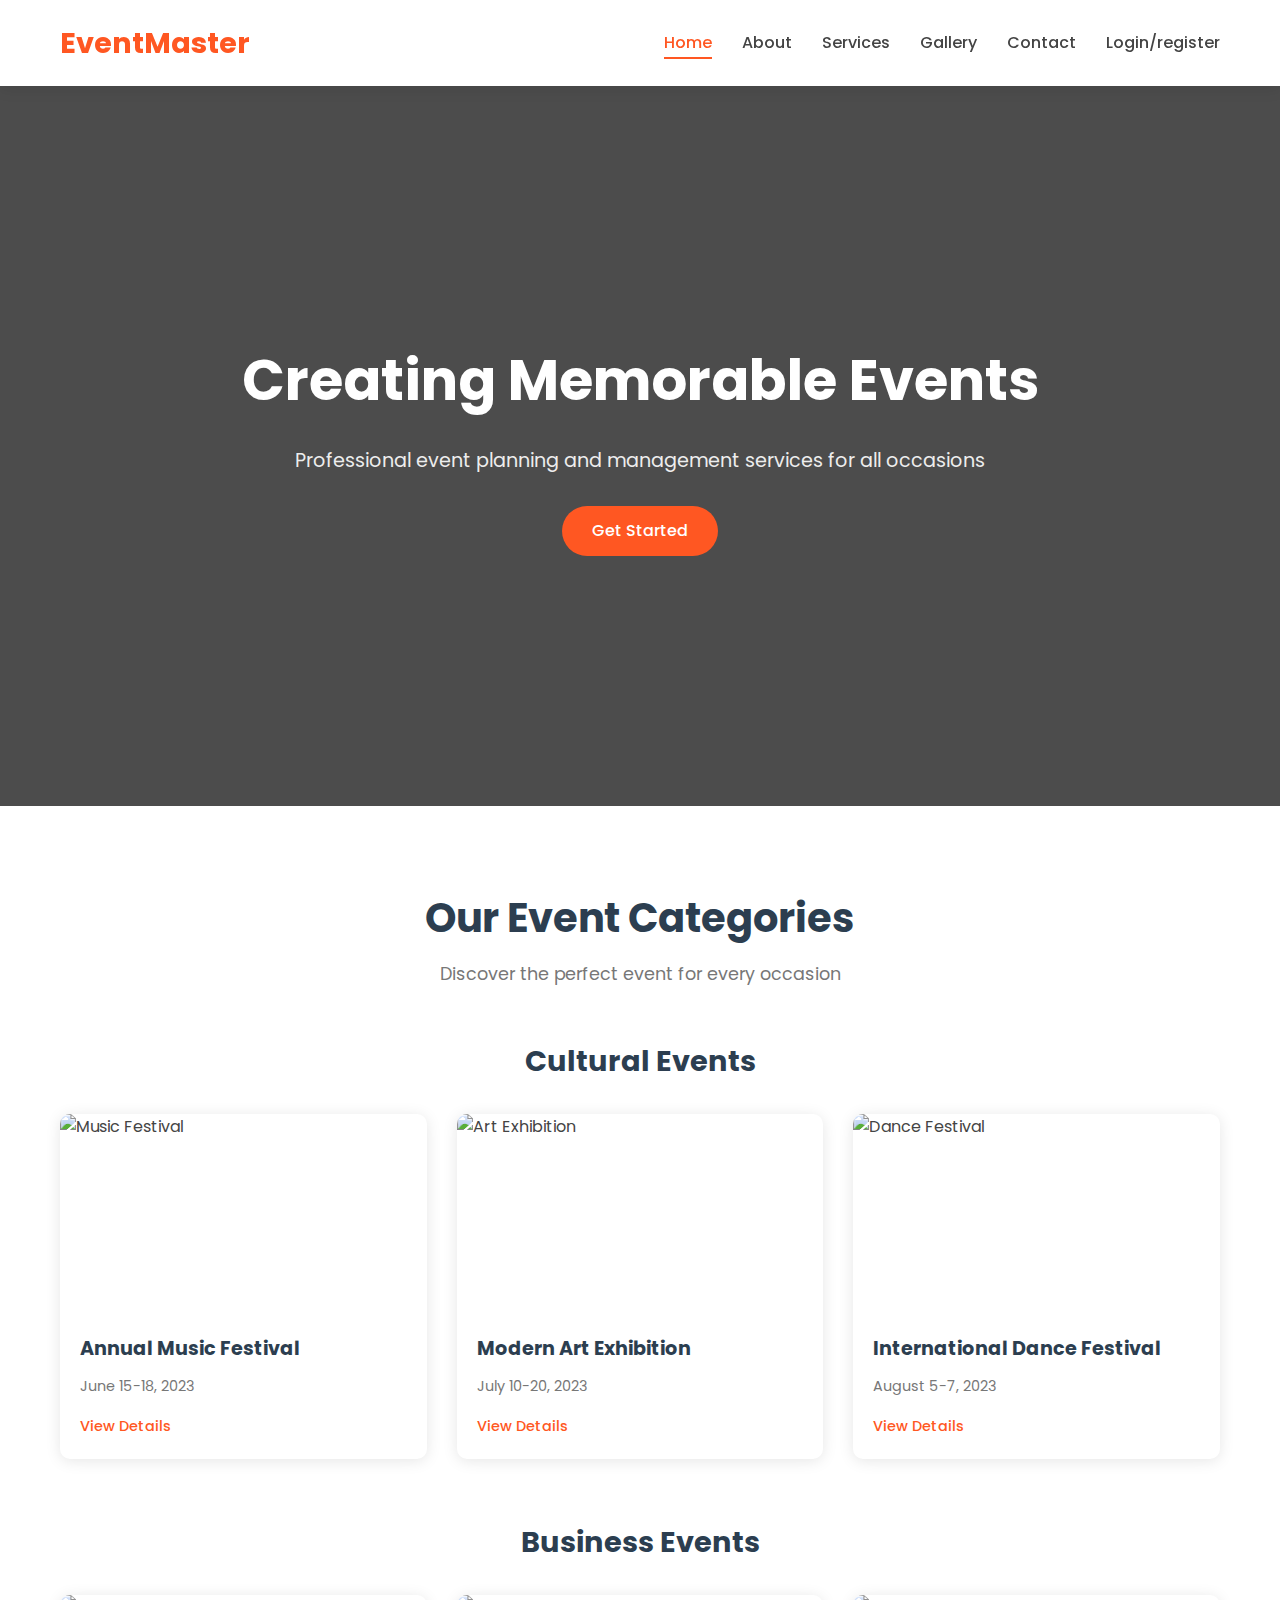
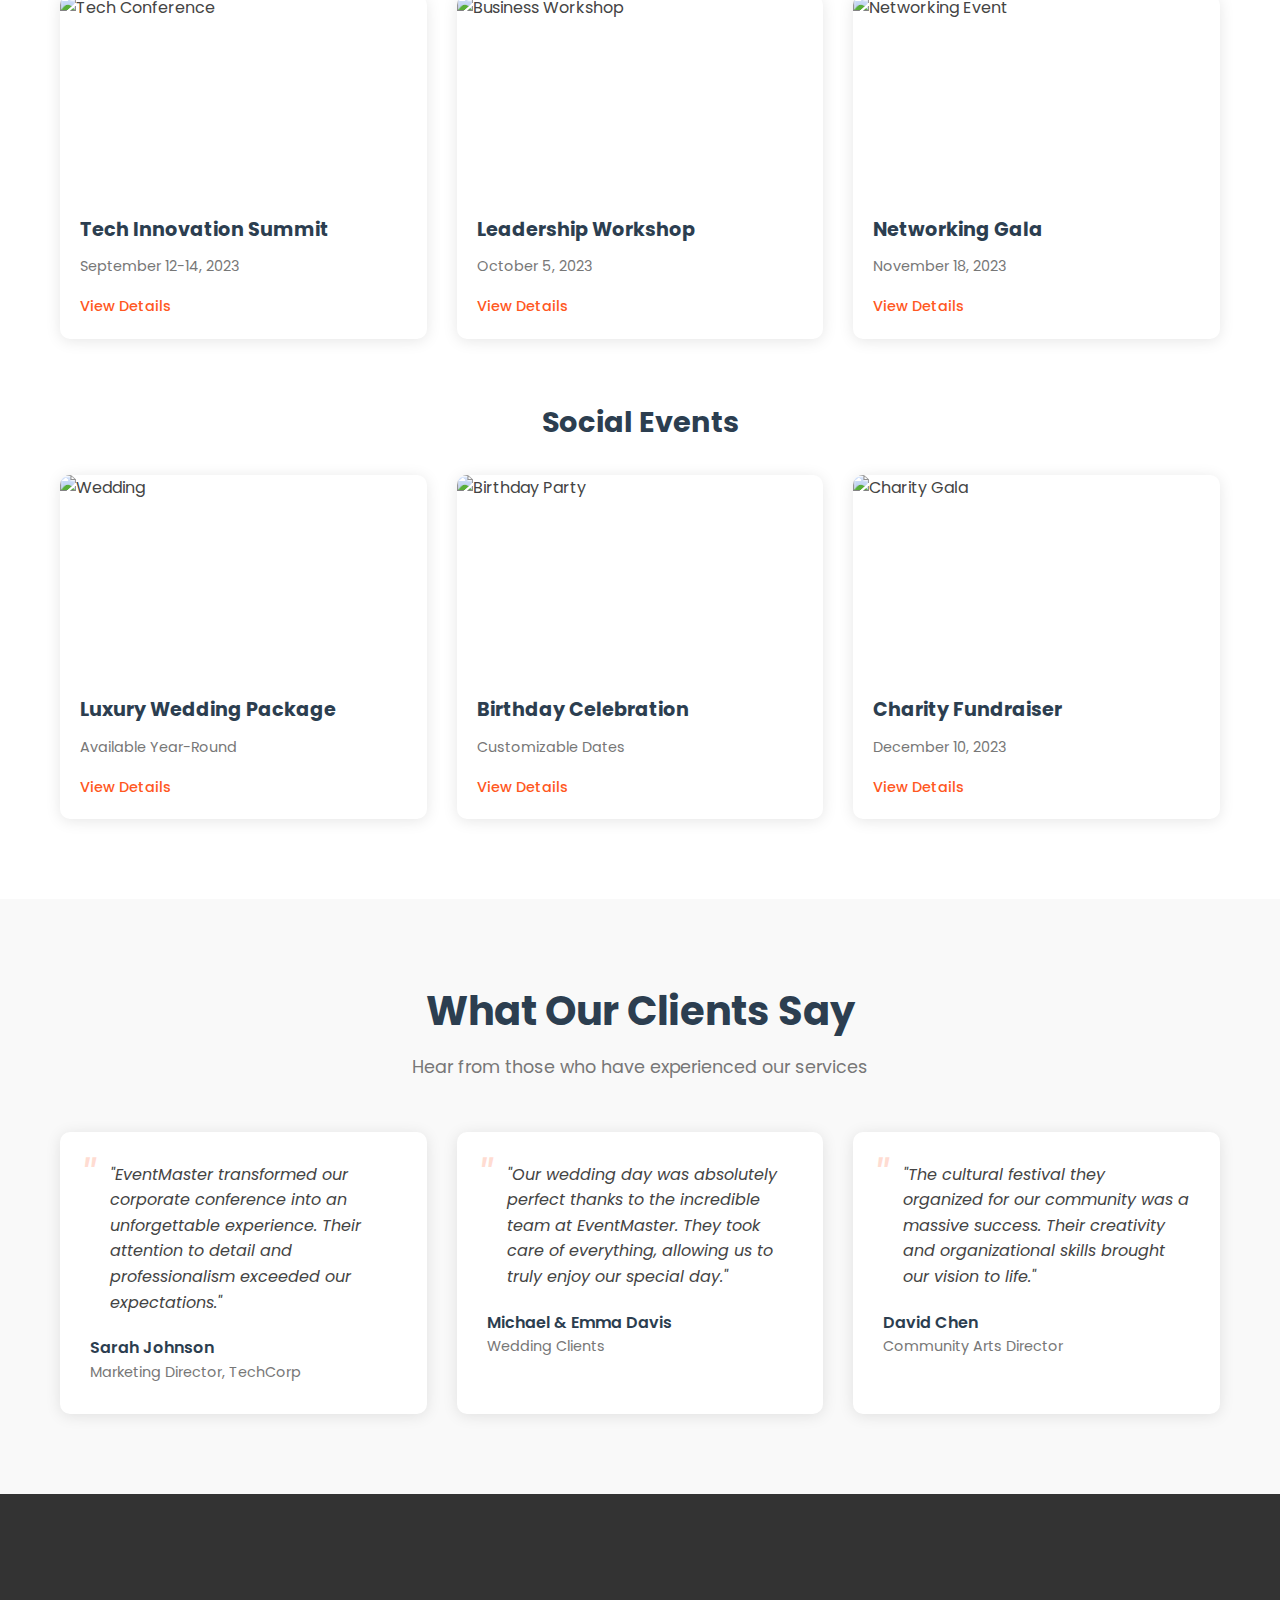
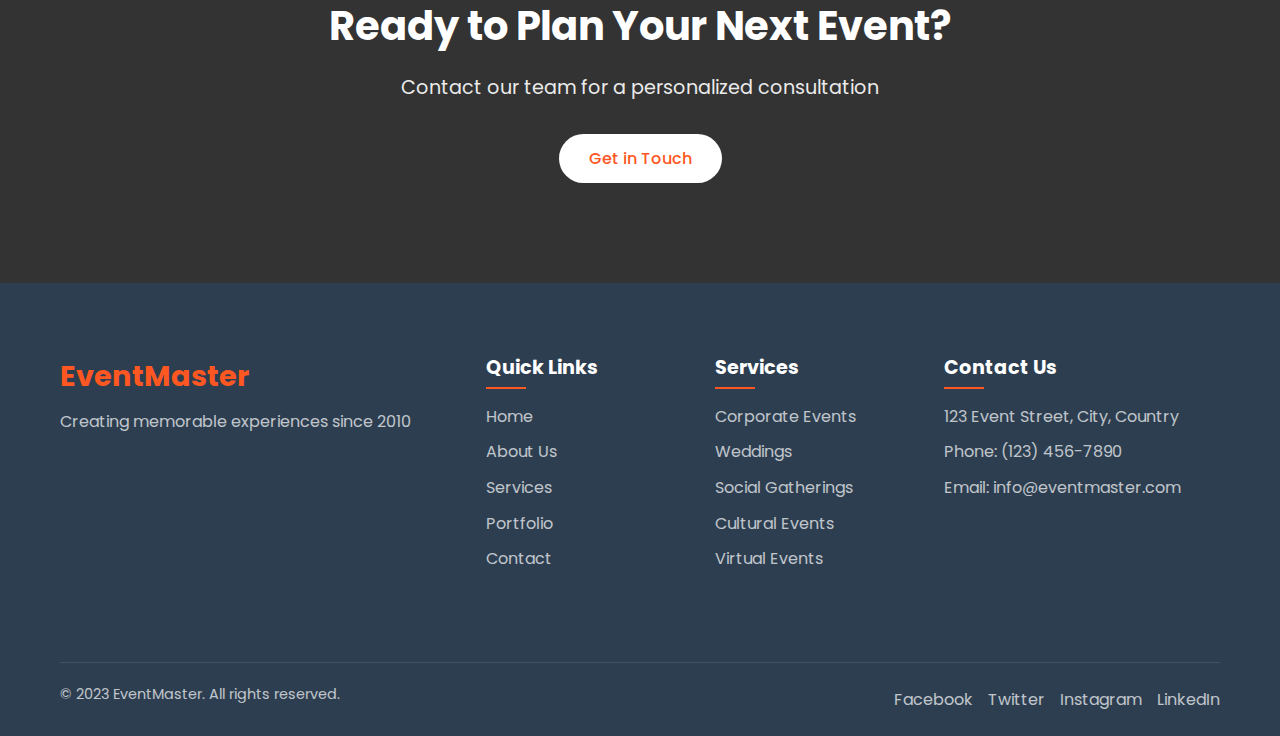
==== index.html @ 279aa86f "Add files via upload" ====
<!DOCTYPE html>
<html lang="en">
<head>
    <meta charset="UTF-8">
    <meta name="viewport" content="width=device-width, initial-scale=1.0">
    <title>EventMaster - Professional Event Management</title>
    <link rel="stylesheet" href="styles.css">
    <link rel="stylesheet" href="https://fonts.googleapis.com/css2?family=Poppins:wght@300;400;500;600;700&display=swap">
</head>
<body>
    <!-- Header Section -->
    <header>
        <div class="container">
            <div class="logo">
                <h1>EventMaster</h1>
            </div>
            <nav>
                <ul>
                    <li><a href="index.html" class="active">Home</a></li>
                    <li><a href="about.html">About</a></li>
                    <li><a href="services.html">Services</a></li>
                    <li><a href="gallery.html">Gallery</a></li>
                    <li><a href="contact.html">Contact</a></li>
                    <li><a href="login.html">Login/register</a></li>
                </ul>
            </nav>
        </div>
    </header>

    <!-- Hero Section -->
    <section class="hero">
        <div class="container">
            <div class="hero-content">
                <h1>Creating Memorable Events</h1>
                <p>Professional event planning and management services for all occasions</p>
                <a href="#" class="btn btn-primary">Get Started</a>
            </div>
        </div>
    </section>

    <!-- Event Categories Section -->
    <section class="event-categories">
        <div class="container">
            <div class="section-title">
                <h2>Our Event Categories</h2>
                <p>Discover the perfect event for every occasion</p>
            </div>
            
            <div class="categories">
                <!-- Cultural Events -->
                <div class="category">
                    <h3>Cultural Events</h3>
                    <div class="events-grid">
                        <!-- Event Card 1 -->
                        <div class="event-card">
                            <a href="#cultural-event-1">
                                <div class="card-img">
                                    <img src="https://images.unsplash.com/photo-1514525253161-7a46d19cd819?auto=format&fit=crop&q=80" alt="Music Festival">
                                </div>
                                <div class="card-content">
                                    <h4>Annual Music Festival</h4>
                                    <p>June 15-18, 2023</p>
                                    <span class="view-details">View Details</span>
                                </div>
                            </a>
                        </div>

                        <!-- Event Card 2 -->
                        <div class="event-card">
                            <a href="#cultural-event-2">
                                <div class="card-img">
                                    <img src="https://images.unsplash.com/photo-1533174072545-7a4b6ad7a6a3?auto=format&fit=crop&q=80" alt="Art Exhibition">
                                </div>
                                <div class="card-content">
                                    <h4>Modern Art Exhibition</h4>
                                    <p>July 10-20, 2023</p>
                                    <span class="view-details">View Details</span>
                                </div>
                            </a>
                        </div>

                        <!-- Event Card 3 -->
                        <div class="event-card">
                            <a href="#cultural-event-3">
                                <div class="card-img">
                                    <img src="https://images.unsplash.com/photo-1516450360452-9312f5e86fc7?auto=format&fit=crop&q=80" alt="Dance Festival">
                                </div>
                                <div class="card-content">
                                    <h4>International Dance Festival</h4>
                                    <p>August 5-7, 2023</p>
                                    <span class="view-details">View Details</span>
                                </div>
                            </a>
                        </div>
                    </div>
                </div>

                <!-- Business Events -->
                <div class="category">
                    <h3>Business Events</h3>
                    <div class="events-grid">
                        <!-- Event Card 1 -->
                        <div class="event-card">
                            <a href="#business-event-1">
                                <div class="card-img">
                                    <img src="https://images.unsplash.com/photo-1505373877841-8d25f7d46678?auto=format&fit=crop&q=80" alt="Tech Conference">
                                </div>
                                <div class="card-content">
                                    <h4>Tech Innovation Summit</h4>
                                    <p>September 12-14, 2023</p>
                                    <span class="view-details">View Details</span>
                                </div>
                            </a>
                        </div>

                        <!-- Event Card 2 -->
                        <div class="event-card">
                            <a href="#business-event-2">
                                <div class="card-img">
                                    <img src="https://images.unsplash.com/photo-1556761175-5973dc0f32e7?auto=format&fit=crop&q=80" alt="Business Workshop">
                                </div>
                                <div class="card-content">
                                    <h4>Leadership Workshop</h4>
                                    <p>October 5, 2023</p>
                                    <span class="view-details">View Details</span>
                                </div>
                            </a>
                        </div>

                        <!-- Event Card 3 -->
                        <div class="event-card">
                            <a href="#business-event-3">
                                <div class="card-img">
                                    <img src="https://images.unsplash.com/photo-1540575467063-178a50c2df87?auto=format&fit=crop&q=80" alt="Networking Event">
                                </div>
                                <div class="card-content">
                                    <h4>Networking Gala</h4>
                                    <p>November 18, 2023</p>
                                    <span class="view-details">View Details</span>
                                </div>
                            </a>
                        </div>
                    </div>
                </div>

                <!-- Social Events -->
                <div class="category">
                    <h3>Social Events</h3>
                    <div class="events-grid">
                        <!-- Event Card 1 -->
                        <div class="event-card">
                            <a href="#social-event-1">
                                <div class="card-img">
                                    <img src="https://images.unsplash.com/photo-1519741497674-611481863552?auto=format&fit=crop&q=80" alt="Wedding">
                                </div>
                                <div class="card-content">
                                    <h4>Luxury Wedding Package</h4>
                                    <p>Available Year-Round</p>
                                    <span class="view-details">View Details</span>
                                </div>
                            </a>
                        </div>

                        <!-- Event Card 2 -->
                        <div class="event-card">
                            <a href="#social-event-2">
                                <div class="card-img">
                                    <img src="https://images.unsplash.com/photo-1492684223066-81342ee5ff30?auto=format&fit=crop&q=80" alt="Birthday Party">
                                </div>
                                <div class="card-content">
                                    <h4>Birthday Celebration</h4>
                                    <p>Customizable Dates</p>
                                    <span class="view-details">View Details</span>
                                </div>
                            </a>
                        </div>

                        <!-- Event Card 3 -->
                        <div class="event-card">
                            <a href="#social-event-3">
                                <div class="card-img">
                                    <img src="https://images.unsplash.com/photo-1511795409834-ef04bbd61622?auto=format&fit=crop&q=80" alt="Charity Gala">
                                </div>
                                <div class="card-content">
                                    <h4>Charity Fundraiser</h4>
                                    <p>December 10, 2023</p>
                                    <span class="view-details">View Details</span>
                                </div>
                            </a>
                        </div>
                    </div>
                </div>
            </div>
        </div>
    </section>

    <!-- Event Details Sections -->
    <!-- Cultural Events Details -->
    <div id="cultural-event-1" class="event-details">
        <div class="details-container">
            <div class="details-header">
                <h2>Annual Music Festival</h2>
                <a href="#" class="close-btn">&times;</a>
            </div>
            <div class="details-content">
                <div class="details-img">
                    <img src="https://images.unsplash.com/photo-1514525253161-7a46d19cd819?auto=format&fit=crop&q=80" alt="Music Festival">
                </div>
                <div class="details-info">
                    <p class="date"><strong>Date:</strong> June 15-18, 2023</p>
                    <p class="location"><strong>Location:</strong> Riverside Park, Downtown</p>
                    <p class="description">
                        Join us for three days of incredible music performances across five stages featuring over 60 artists from around the world. 
                        This year's festival includes genres ranging from rock and pop to jazz and electronic music. 
                        Food vendors, art installations, and interactive experiences will be available throughout the venue.
                    </p>
                    <div class="details-meta">
                        <p><strong>Price:</strong> $150 - $350</p>
                        <p><strong>Capacity:</strong> 15,000 attendees</p>
                    </div>
                    <a href="#" class="btn btn-primary">Book Tickets</a>
                </div>
            </div>
        </div>
    </div>

    <div id="cultural-event-2" class="event-details">
        <div class="details-container">
            <div class="details-header">
                <h2>Modern Art Exhibition</h2>
                <a href="#" class="close-btn">&times;</a>
            </div>
            <div class="details-content">
                <div class="details-img">
                    <img src="https://images.unsplash.com/photo-1533174072545-7a4b6ad7a6a3?auto=format&fit=crop&q=80" alt="Art Exhibition">
                </div>
                <div class="details-info">
                    <p class="date"><strong>Date:</strong> July 10-20, 2023</p>
                    <p class="location"><strong>Location:</strong> Metropolitan Art Gallery</p>
                    <p class="description">
                        Experience contemporary art from emerging and established artists in this curated exhibition. 
                        The showcase features paintings, sculptures, digital art, and interactive installations that explore themes of identity, technology, and nature.
                        Guided tours available daily at 11am and 3pm.
                    </p>
                    <div class="details-meta">
                        <p><strong>Price:</strong> $25 (General), $15 (Students)</p>
                        <p><strong>Hours:</strong> 10am - 6pm daily</p>
                    </div>
                    <a href="#" class="btn btn-primary">Reserve Tickets</a>
                </div>
            </div>
        </div>
    </div>

    <div id="cultural-event-3" class="event-details">
        <div class="details-container">
            <div class="details-header">
                <h2>International Dance Festival</h2>
                <a href="#" class="close-btn">&times;</a>
            </div>
            <div class="details-content">
                <div class="details-img">
                    <img src="https://images.unsplash.com/photo-1516450360452-9312f5e86fc7?auto=format&fit=crop&q=80" alt="Dance Festival">
                </div>
                <div class="details-info">
                    <p class="date"><strong>Date:</strong> August 5-7, 2023</p>
                    <p class="location"><strong>Location:</strong> Grand Theater & Cultural Center</p>
                    <p class="description">
                        Celebrate the diversity of dance with performances from over 20 countries. The festival includes classical ballet, 
                        contemporary dance, traditional folk dances, and fusion styles. Workshops and masterclasses will be available for dancers of all levels.
                    </p>
                    <div class="details-meta">
                        <p><strong>Price:</strong> $30-$75 per performance, $200 festival pass</p>
                        <p><strong>Workshop Fee:</strong> $45 per session</p>
                    </div>
                    <a href="#" class="btn btn-primary">Book Now</a>
                </div>
            </div>
        </div>
    </div>

    <!-- Business Events Details -->
    <div id="business-event-1" class="event-details">
        <div class="details-container">
            <div class="details-header">
                <h2>Tech Innovation Summit</h2>
                <a href="#" class="close-btn">&times;</a>
            </div>
            <div class="details-content">
                <div class="details-img">
                    <img src="https://images.unsplash.com/photo-1505373877841-8d25f7d46678?auto=format&fit=crop&q=80" alt="Tech Conference">
                </div>
                <div class="details-info">
                    <p class="date"><strong>Date:</strong> September 12-14, 2023</p>
                    <p class="location"><strong>Location:</strong> Convention Center, Tech District</p>
                    <p class="description">
                        The premier technology conference bringing together industry leaders, innovators, and entrepreneurs. 
                        This year's summit focuses on AI, blockchain, sustainable tech, and digital transformation. 
                        Over 50 speakers, hands-on workshops, and networking opportunities with potential investors and partners.
                    </p>
                    <div class="details-meta">
                        <p><strong>Price:</strong> $495 (Early Bird), $695 (Regular)</p>
                        <p><strong>Includes:</strong> All sessions, workshops, meals, and networking events</p>
                    </div>
                    <a href="#" class="btn btn-primary">Register Now</a>
                </div>
            </div>
        </div>
    </div>

    <div id="business-event-2" class="event-details">
        <div class="details-container">
            <div class="details-header">
                <h2>Leadership Workshop</h2>
                <a href="#" class="close-btn">&times;</a>
            </div>
            <div class="details-content">
                <div class="details-img">
                    <img src="https://images.unsplash.com/photo-1556761175-5973dc0f32e7?auto=format&fit=crop&q=80" alt="Business Workshop">
                </div>
                <div class="details-info">
                    <p class="date"><strong>Date:</strong> October 5, 2023</p>
                    <p class="location"><strong>Location:</strong> Business Center, Downtown</p>
                    <p class="description">
                        An intensive one-day workshop designed for executives and managers looking to enhance their leadership skills. 
                        Topics include strategic decision-making, team building, conflict resolution, and effective communication. 
                        Led by certified executive coaches with decades of experience in corporate leadership.
                    </p>
                    <div class="details-meta">
                        <p><strong>Price:</strong> $350 per person, $300 each for groups of 3+</p>
                        <p><strong>Time:</strong> 9am - 5pm (lunch included)</p>
                    </div>
                    <a href="#" class="btn btn-primary">Secure Your Spot</a>
                </div>
            </div>
        </div>
    </div>

    <div id="business-event-3" class="event-details">
        <div class="details-container">
            <div class="details-header">
                <h2>Networking Gala</h2>
                <a href="#" class="close-btn">&times;</a>
            </div>
            <div class="details-content">
                <div class="details-img">
                    <img src="https://images.unsplash.com/photo-1540575467063-178a50c2df87?auto=format&fit=crop&q=80" alt="Networking Event">
                </div>
                <div class="details-info">
                    <p class="date"><strong>Date:</strong> November 18, 2023</p>
                    <p class="location"><strong>Location:</strong> Grand Hotel Ballroom</p>
                    <p class="description">
                        An elegant evening bringing together professionals from various industries for meaningful connections. 
                        The gala includes a cocktail reception, gourmet dinner, keynote speech, and structured networking activities. 
                        Dress code is formal business attire.
                    </p>
                    <div class="details-meta">
                        <p><strong>Price:</strong> $175 per person, $1600 for table of 10</p>
                        <p><strong>Time:</strong> 6:30pm - 10:30pm</p>
                    </div>
                    <a href="#" class="btn btn-primary">Reserve Your Seat</a>
                </div>
            </div>
        </div>
    </div>

    <!-- Social Events Details -->
    <div id="social-event-1" class="event-details">
        <div class="details-container">
            <div class="details-header">
                <h2>Luxury Wedding Package</h2>
                <a href="#" class="close-btn">&times;</a>
            </div>
            <div class="details-content">
                <div class="details-img">
                    <img src="https://images.unsplash.com/photo-1519741497674-611481863552?auto=format&fit=crop&q=80" alt="Wedding">
                </div>
                <div class="details-info">
                    <p class="date"><strong>Availability:</strong> Year-Round (Subject to venue availability)</p>
                    <p class="location"><strong>Venues:</strong> Multiple premium locations available</p>
                    <p class="description">
                        Our comprehensive wedding planning service takes care of every detail for your special day. 
                        The luxury package includes venue selection, catering, floral arrangements, photography, entertainment, 
                        guest accommodations, and day-of coordination. Our experienced wedding planners will work closely with you 
                        to create a personalized experience that reflects your vision and style.
                    </p>
                    <div class="details-meta">
                        <p><strong>Price:</strong> Starting at $25,000</p>
                        <p><strong>Capacity:</strong> Up to 250 guests</p>
                    </div>
                    <a href="#" class="btn btn-primary">Schedule Consultation</a>
                </div>
            </div>
        </div>
    </div>

    <div id="social-event-2" class="event-details">
        <div class="details-container">
            <div class="details-header">
                <h2>Birthday Celebration</h2>
                <a href="#" class="close-btn">&times;</a>
            </div>
            <div class="details-content">
                <div class="details-img">
                    <img src="https://images.unsplash.com/photo-1492684223066-81342ee5ff30?auto=format&fit=crop&q=80" alt="Birthday Party">
                </div>
                <div class="details-info">
                    <p class="date"><strong>Availability:</strong> Customizable dates</p>
                    <p class="location"><strong>Venues:</strong> Various options available</p>
                    <p class="description">
                        Make your birthday unforgettable with our tailored celebration packages. Whether it's a milestone birthday, 
                        a surprise party, or a themed event, we handle everything from invitations and decorations to catering and entertainment. 
                        Options available for children's parties, adult celebrations, and milestone birthdays.
                    </p>
                    <div class="details-meta">
                        <p><strong>Price:</strong> Starting at $1,500</p>
                        <p><strong>Duration:</strong> 4-6 hours typical</p>
                    </div>
                    <a href="#" class="btn btn-primary">Get a Quote</a>
                </div>
            </div>
        </div>
    </div>

    <div id="social-event-3" class="event-details">
        <div class="details-container">
            <div class="details-header">
                <h2>Charity Fundraiser</h2>
                <a href="#" class="close-btn">&times;</a>
            </div>
            <div class="details-content">
                <div class="details-img">
                    <img src="https://images.unsplash.com/photo-1511795409834-ef04bbd61622?auto=format&fit=crop&q=80" alt="Charity Gala">
                </div>
                <div class="details-info">
                    <p class="date"><strong>Date:</strong> December 10, 2023</p>
                    <p class="location"><strong>Location:</strong> Lakeside Pavilion</p>
                    <p class="description">
                        An elegant evening dedicated to raising funds for children's education in underserved communities. 
                        The event includes a silent auction, gourmet dinner, live entertainment, and inspiring speeches from community leaders. 
                        All proceeds go directly to the Education For All Foundation.
                    </p>
                    <div class="details-meta">
                        <p><strong>Price:</strong> $200 per person, $1,800 for table of 10</p>
                        <p><strong>Time:</strong> 7:00pm - 11:00pm</p>
                    </div>
                    <a href="#" class="btn btn-primary">Purchase Tickets</a>
                </div>
            </div>
        </div>
    </div>

    <!-- Testimonials Section -->
    <section class="testimonials">
        <div class="container">
            <div class="section-title">
                <h2>What Our Clients Say</h2>
                <p>Hear from those who have experienced our services</p>
            </div>
            <div class="testimonials-grid">
                <div class="testimonial">
                    <div class="quote">"EventMaster transformed our corporate conference into an unforgettable experience. Their attention to detail and professionalism exceeded our expectations."</div>
                    <div class="client">
                        <div class="client-info">
                            <h4>Sarah Johnson</h4>
                            <p>Marketing Director, TechCorp</p>
                        </div>
                    </div>
                </div>
                <div class="testimonial">
                    <div class="quote">"Our wedding day was absolutely perfect thanks to the incredible team at EventMaster. They took care of everything, allowing us to truly enjoy our special day."</div>
                    <div class="client">
                        <div class="client-info">
                            <h4>Michael & Emma Davis</h4>
                            <p>Wedding Clients</p>
                        </div>
                    </div>
                </div>
                <div class="testimonial">
                    <div class="quote">"The cultural festival they organized for our community was a massive success. Their creativity and organizational skills brought our vision to life."</div>
                    <div class="client">
                        <div class="client-info">
                            <h4>David Chen</h4>
                            <p>Community Arts Director</p>
                        </div>
                    </div>
                </div>
            </div>
        </div>
    </section>

    <!-- Call to Action -->
    <section class="cta">
        <div class="container">
            <div class="cta-content">
                <h2>Ready to Plan Your Next Event?</h2>
                <p>Contact our team for a personalized consultation</p>
                <a href="#" class="btn btn-light">Get in Touch</a>
            </div>
        </div>
    </section>

    <!-- Footer -->
    <footer>
        <div class="container">
            <div class="footer-content">
                <div class="footer-logo">
                    <h2>EventMaster</h2>
                    <p>Creating memorable experiences since 2010</p>
                </div>
                <div class="footer-links">
                    <div class="link-group">
                        <h3>Quick Links</h3>
                        <ul>
                            <li><a href="#">Home</a></li>
                            <li><a href="#">About Us</a></li>
                            <li><a href="#">Services</a></li>
                            <li><a href="#">Portfolio</a></li>
                            <li><a href="#">Contact</a></li>
                        </ul>
                    </div>
                    <div class="link-group">
                        <h3>Services</h3>
                        <ul>
                            <li><a href="#">Corporate Events</a></li>
                            <li><a href="#">Weddings</a></li>
                            <li><a href="#">Social Gatherings</a></li>
                            <li><a href="#">Cultural Events</a></li>
                            <li><a href="#">Virtual Events</a></li>
                        </ul>
                    </div>
                    <div class="link-group">
                        <h3>Contact Us</h3>
                        <ul class="contact-info">
                            <li>123 Event Street, City, Country</li>
                            <li>Phone: (123) 456-7890</li>
                            <li>Email: info@eventmaster.com</li>
                        </ul>
                    </div>
                </div>
            </div>
            <div class="footer-bottom">
                <p>&copy; 2023 EventMaster. All rights reserved.</p>
                <div class="social-links">
                    <a href="#" class="social-link">Facebook</a>
                    <a href="#" class="social-link">Twitter</a>
                    <a href="#" class="social-link">Instagram</a>
                    <a href="#" class="social-link">LinkedIn</a>
                </div>
            </div>
        </div>
    </footer>
</body>
</html>
---- styles.css ----
/* Base Styles */
:root {
    --primary-color: #ff5722;
    --secondary-color: #2c3e50;
    --accent-color: #e67e22;
    --light-color: #f5f5f5;
    --dark-color: #333;
    --text-color: #444;
    --border-color: #ddd;
    --shadow: 0 2px 15px rgba(0, 0, 0, 0.1);
    --transition: all 0.3s ease;
}

* {
    margin: 0;
    padding: 0;
    box-sizing: border-box;
}

body {
    font-family: 'Poppins', sans-serif;
    line-height: 1.6;
    color: var(--text-color);
    background-color: #fff;
}

.container {
    width: 100%;
    max-width: 1200px;
    margin: 0 auto;
    padding: 0 20px;
}

a {
    text-decoration: none;
    color: inherit;
}

ul {
    list-style: none;
}

img {
    max-width: 100%;
    height: auto;
    display: block;
}

.btn {
    display: inline-block;
    padding: 12px 30px;
    border-radius: 50px;
    font-weight: 500;
    text-align: center;
    cursor: pointer;
    transition: var(--transition);
}

.btn-primary {
    background-color: var(--primary-color);
    color: white;
}

.btn-primary:hover {
    background-color: #e64a19;
    transform: translateY(-2px);
}

.btn-light {
    background-color: white;
    color: var(--primary-color);
}

.btn-light:hover {
    background-color: #f5f5f5;
    transform: translateY(-2px);
}

.section-title {
    text-align: center;
    margin-bottom: 50px;
}

.section-title h2 {
    font-size: 2.5rem;
    margin-bottom: 10px;
    color: var(--secondary-color);
}

.section-title p {
    color: #777;
    font-size: 1.1rem;
}

/* Header Styles */
header {
    background-color: white;
    box-shadow: var(--shadow);
    position: sticky;
    top: 0;
    z-index: 1000;
}

header .container {
    display: flex;
    justify-content: space-between;
    align-items: center;
    padding: 20px;
}

.logo h1 {
    font-size: 1.8rem;
    color: var(--primary-color);
    font-weight: 700;
}

nav ul {
    display: flex;
}

nav ul li {
    margin-left: 30px;
}

nav ul li a {
    font-weight: 500;
    transition: var(--transition);
    position: relative;
}

nav ul li a:hover,
nav ul li a.active {
    color: var(--primary-color);
}

nav ul li a.active::after,
nav ul li a:hover::after {
    content: '';
    position: absolute;
    bottom: -5px;
    left: 0;
    width: 100%;
    height: 2px;
    background-color: var(--primary-color);
}

/* Hero Section */
.hero {
    background: linear-gradient(rgba(0, 0, 0, 0.7), rgba(0, 0, 0, 0.7)), url('https://images.unsplash.com/photo-1511578314322-379afb476865?auto=format&fit=crop&q=80') center/cover no-repeat;
    height: 80vh;
    display: flex;
    align-items: center;
    color: white;
    text-align: center;
}

.hero-content {
    max-width: 800px;
    margin: 0 auto;
}

.hero-content h1 {
    font-size: 3.5rem;
    margin-bottom: 20px;
    font-weight: 700;
}

.hero-content p {
    font-size: 1.2rem;
    margin-bottom: 30px;
    opacity: 0.9;
}

/* Event Categories Section */
.event-categories {
    padding: 80px 0;
}

.categories {
    display: flex;
    flex-direction: column;
    gap: 60px;
}

.category h3 {
    font-size: 1.8rem;
    color: var(--secondary-color);
    margin-bottom: 30px;
    text-align: center;
}

.events-grid {
    display: grid;
    grid-template-columns: repeat(auto-fill, minmax(300px, 1fr));
    gap: 30px;
}

/* Event Cards */
.event-card {
    background-color: white;
    border-radius: 10px;
    overflow: hidden;
    box-shadow: var(--shadow);
    transition: var(--transition);
}

.event-card:hover {
    transform: translateY(-10px);
    box-shadow: 0 15px 30px rgba(0, 0, 0, 0.15);
}

.card-img {
    height: 200px;
    overflow: hidden;
}

.card-img img {
    width: 100%;
    height: 100%;
    object-fit: cover;
    transition: transform 0.5s ease;
}

.event-card:hover .card-img img {
    transform: scale(1.1);
}

.card-content {
    padding: 20px;
}

.card-content h4 {
    font-size: 1.2rem;
    margin-bottom: 10px;
    color: var(--secondary-color);
}

.card-content p {
    color: #777;
    margin-bottom: 15px;
    font-size: 0.9rem;
}

.view-details {
    color: var(--primary-color);
    font-weight: 500;
    font-size: 0.9rem;
    display: inline-block;
    transition: var(--transition);
}

.event-card:hover .view-details {
    transform: translateX(5px);
}

/* Event Details */
.event-details {
    position: fixed;
    top: 0;
    left: 0;
    width: 100%;
    height: 100%;
    background-color: rgba(0, 0, 0, 0.8);
    z-index: 2000;
    display: flex;
    align-items: center;
    justify-content: center;
    opacity: 0;
    visibility: hidden;
    transition: opacity 0.3s ease;
}

.event-details:target {
    opacity: 1;
    visibility: visible;
}

.details-container {
    background-color: white;
    width: 90%;
    max-width: 1000px;
    max-height: 90vh;
    border-radius: 10px;
    overflow: auto;
    position: relative;
    animation: modalFadeIn 0.5s ease forwards;
}

@keyframes modalFadeIn {
    from {
        opacity: 0;
        transform: translateY(-50px);
    }
    to {
        opacity: 1;
        transform: translateY(0);
    }
}

.details-header {
    padding: 20px;
    border-bottom: 1px solid var(--border-color);
    display: flex;
    justify-content: space-between;
    align-items: center;
}

.details-header h2 {
    color: var(--secondary-color);
    font-size: 1.8rem;
}

.close-btn {
    font-size: 2rem;
    color: #777;
    transition: var(--transition);
}

.close-btn:hover {
    color: var(--primary-color);
    transform: rotate(90deg);
}

.details-content {
    display: flex;
    flex-direction: column;
}

.details-img {
    width: 100%;
    height: 300px;
}

.details-img img {
    width: 100%;
    height: 100%;
    object-fit: cover;
}

.details-info {
    padding: 30px;
}

.details-info p {
    margin-bottom: 15px;
}

.details-info .date,
.details-info .location {
    font-size: 1.1rem;
}

.details-info .description {
    line-height: 1.8;
    margin: 20px 0;
}

.details-meta {
    background-color: #f9f9f9;
    padding: 15px;
    border-radius: 5px;
    margin-bottom: 20px;
}

/* Testimonials Section */
.testimonials {
    background-color: #f9f9f9;
    padding: 80px 0;
}

.testimonials-grid {
    display: grid;
    grid-template-columns: repeat(auto-fill, minmax(300px, 1fr));
    gap: 30px;
}

.testimonial {
    background-color: white;
    padding: 30px;
    border-radius: 10px;
    box-shadow: var(--shadow);
}

.quote {
    font-style: italic;
    margin-bottom: 20px;
    position: relative;
    padding-left: 20px;
}

.quote::before {
    content: '"';
    font-size: 3rem;
    color: var(--primary-color);
    opacity: 0.2;
    position: absolute;
    top: -20px;
    left: -10px;
}

.client {
    display: flex;
    align-items: center;
}

.client-info h4 {
    font-weight: 600;
    color: var(--secondary-color);
}

.client-info p {
    font-size: 0.9rem;
    color: #777;
}

/* Call to Action */
.cta {
    background: linear-gradient(rgba(0, 0, 0, 0.8), rgba(0, 0, 0, 0.8)), url('https://images.unsplash.com/photo-1531058020387-3be344556be6?auto=format&fit=crop&q=80') center/cover no-repeat;
    padding: 100px 0;
    text-align: center;
    color: white;
}

.cta-content h2 {
    font-size: 2.5rem;
    margin-bottom: 15px;
}

.cta-content p {
    font-size: 1.2rem;
    margin-bottom: 30px;
    opacity: 0.9;
}

/* Footer */
footer {
    background-color: var(--secondary-color);
    color: white;
    padding: 70px 0 20px;
}

.footer-content {
    display: flex;
    flex-wrap: wrap;
    justify-content: space-between;
    margin-bottom: 50px;
}

.footer-logo {
    flex: 1;
    min-width: 250px;
    margin-bottom: 30px;
}

.footer-logo h2 {
    font-size: 1.8rem;
    margin-bottom: 10px;
    color: var(--primary-color);
}

.footer-logo p {
    opacity: 0.7;
}

.footer-links {
    flex: 2;
    display: flex;
    flex-wrap: wrap;
    justify-content: space-around;
}

.link-group {
    margin-bottom: 30px;
    min-width: 150px;
}

.link-group h3 {
    font-size: 1.2rem;
    margin-bottom: 20px;
    position: relative;
    display: inline-block;
}

.link-group h3::after {
    content: '';
    position: absolute;
    bottom: -5px;
    left: 0;
    width: 40px;
    height: 2px;
    background-color: var(--primary-color);
}

.link-group ul li {
    margin-bottom: 10px;
}

.link-group ul li a {
    opacity: 0.7;
    transition: var(--transition);
}

.link-group ul li a:hover {
    opacity: 1;
    color: var(--primary-color);
    padding-left: 5px;
}

.contact-info li {
    opacity: 0.7;
    margin-bottom: 10px;
}

.footer-bottom {
    display: flex;
    justify-content: space-between;
    align-items: center;
    padding-top: 20px;
    border-top: 1px solid rgba(255, 255, 255, 0.1);
    flex-wrap: wrap;
}

.footer-bottom p {
    opacity: 0.7;
    font-size: 0.9rem;
    margin-bottom: 10px;
}

.social-links {
    display: flex;
    gap: 15px;
}

.social-link {
    opacity: 0.7;
    transition: var(--transition);
}

.social-link:hover {
    opacity: 1;
    color: var(--primary-color);
}

/* Responsive Styles */
@media (min-width: 768px) {
    .details-content {
        flex-direction: row;
    }
    
    .details-img {
        width: 50%;
        height: auto;
    }
    
    .details-info {
        width: 50%;
    }
}

@media (max-width: 768px) {
    .hero-content h1 {
        font-size: 2.5rem;
    }
    
    nav ul {
        gap: 15px;
    }
    
    nav ul li {
        margin-left: 15px;
    }
    
    .footer-content {
        flex-direction: column;
    }
}

@media (max-width: 576px) {
    .hero-content h1 {
        font-size: 2rem;
    }
    
    .section-title h2 {
        font-size: 2rem;
    }
    
    .events-grid {
        grid-template-columns: 1fr;
    }
    
    .testimonials-grid {
        grid-template-columns: 1fr;
    }
    
    .footer-bottom {
        flex-direction: column;
        text-align: center;
    }
    
    .social-links {
        margin-top: 15px;
        justify-content: center;
    }
}
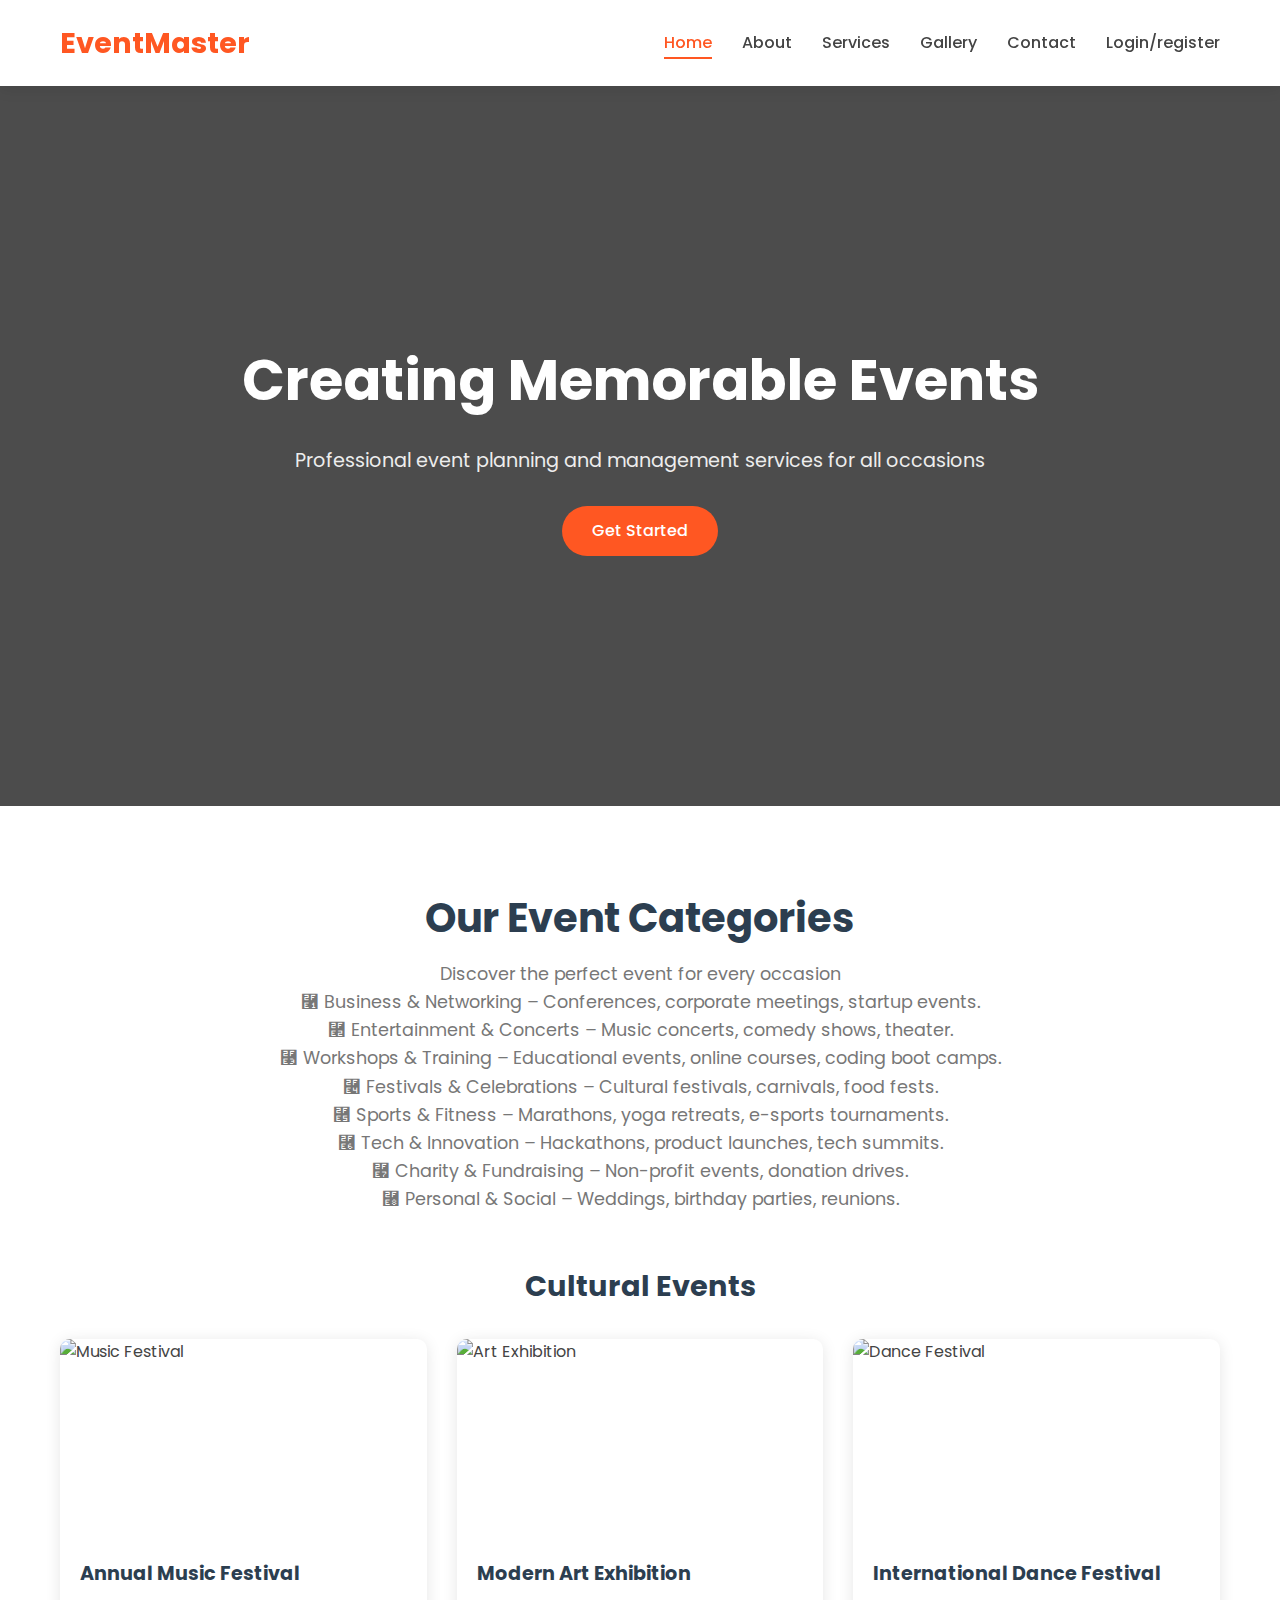
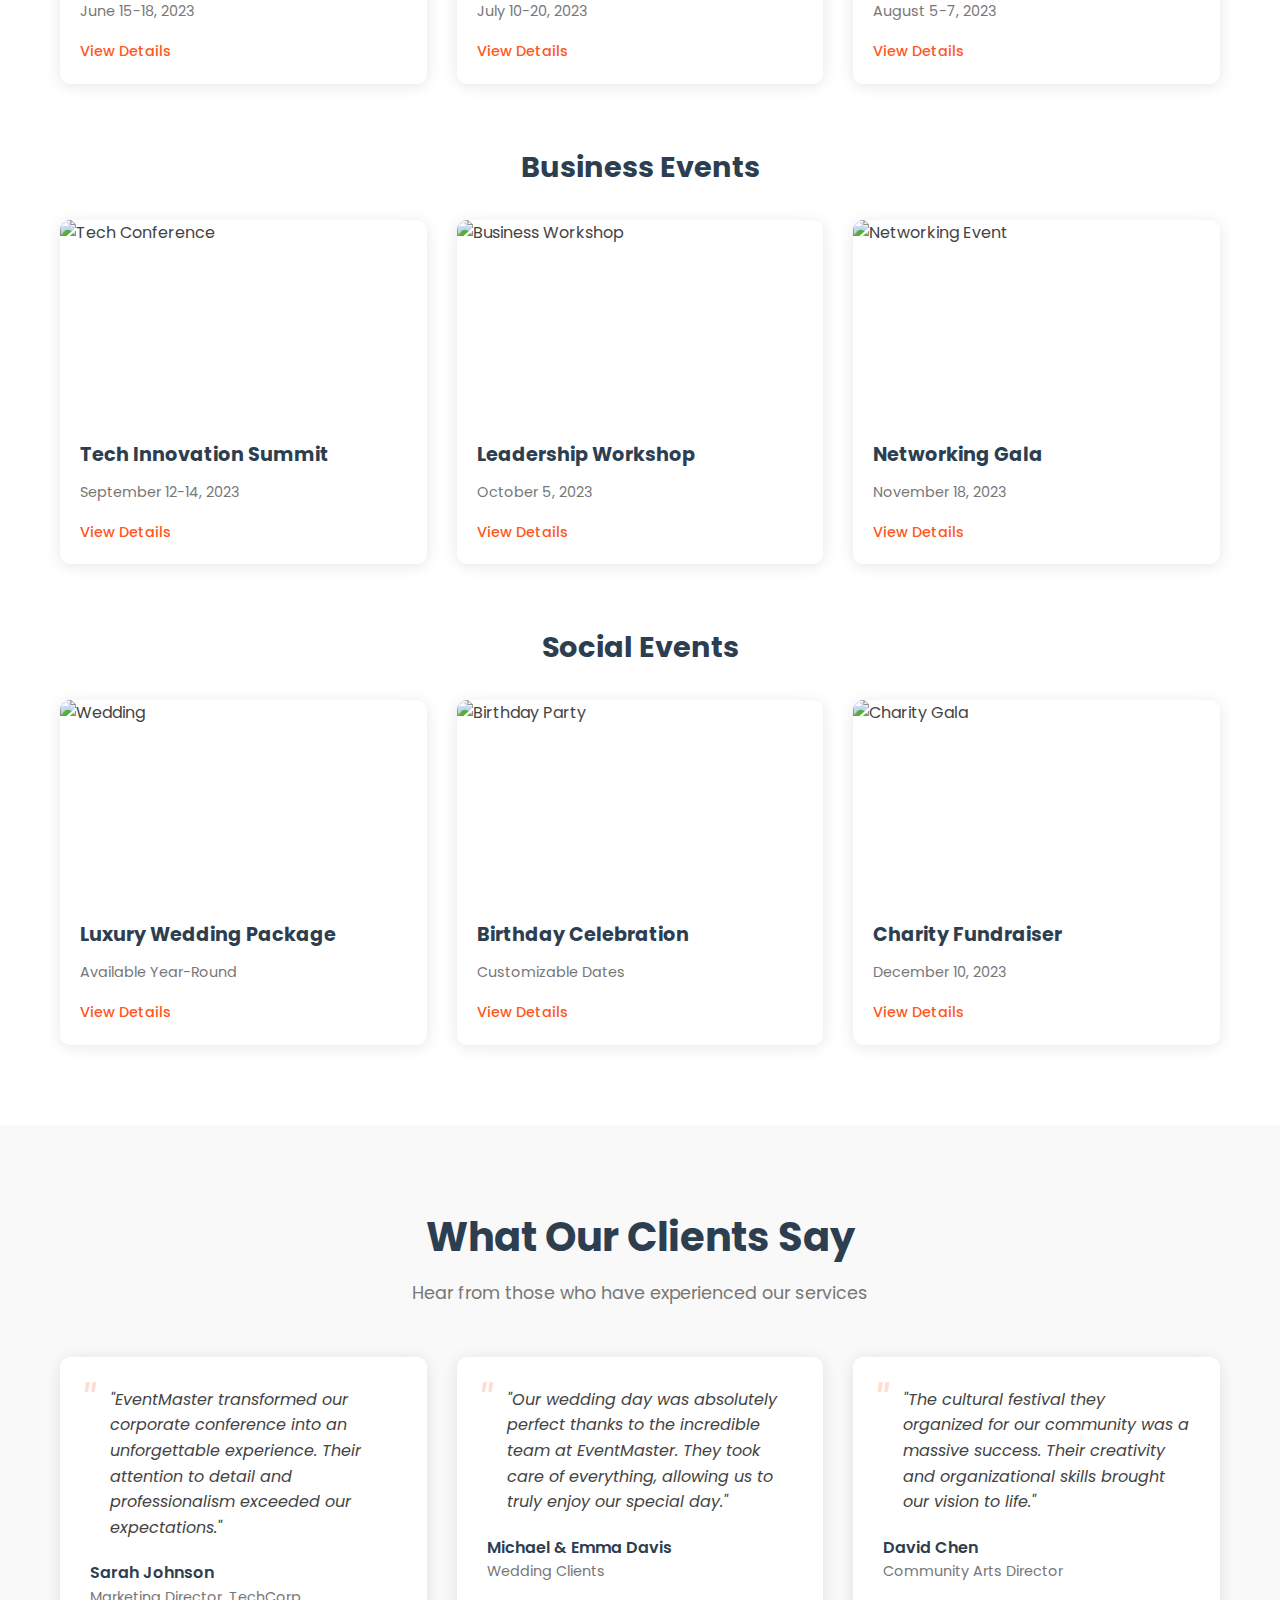
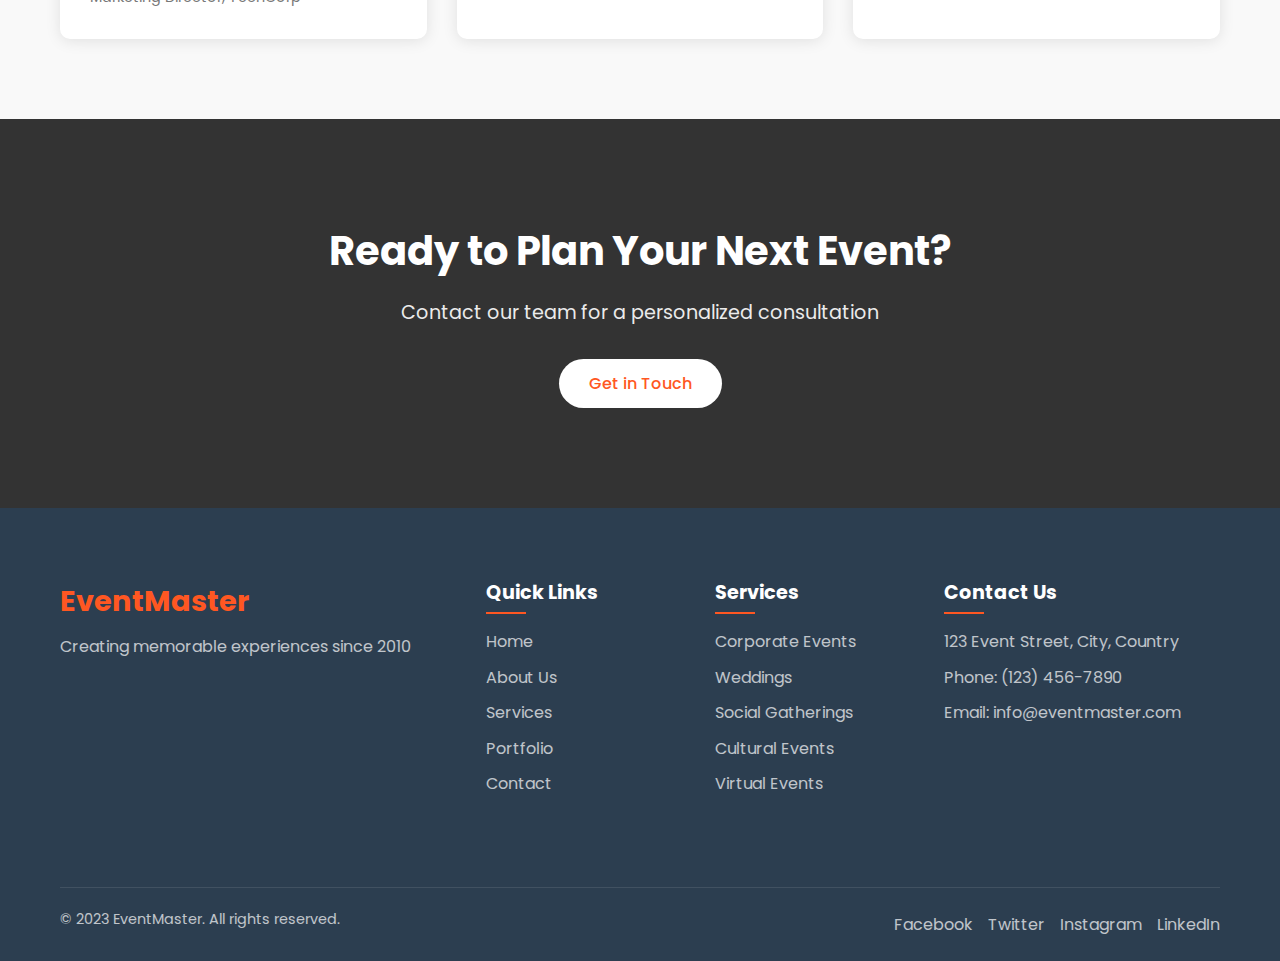
==== commit 04586104: "Add files via upload" ====
--- a/index.html
+++ b/index.html
@@ -33,7 +33,7 @@
             <div class="hero-content">
                 <h1>Creating Memorable Events</h1>
                 <p>Professional event planning and management services for all occasions</p>
-                <a href="#" class="btn btn-primary">Get Started</a>
+                <a href="login.html" class="btn btn-primary">Get Started</a>
             </div>
         </div>
     </section>
@@ -43,7 +43,21 @@
         <div class="container">
             <div class="section-title">
                 <h2>Our Event Categories</h2>
-                <p>Discover the perfect event for every occasion</p>
+                <p>Discover the perfect event for every occasion
+
+                    <p>⿡ Business & Networking – Conferences, corporate meetings, startup events.</p>
+                  <p>
+                    ⿢ Entertainment & Concerts – Music concerts, comedy shows, theater.
+                  </p>
+                   <p> ⿣ Workshops & Training – Educational events, online courses, coding boot camps.</p>
+                   <p> ⿤ Festivals & Celebrations – Cultural festivals, carnivals, food fests.</p>
+                  <p>
+                    ⿥ Sports & Fitness – Marathons, yoga retreats, e-sports tournaments.
+                  </p>
+                   <p> ⿦ Tech & Innovation – Hackathons, product launches, tech summits.</p>
+                   <p> ⿧ Charity & Fundraising – Non-profit events, donation drives.</p>
+                   <p> ⿨ Personal & Social – Weddings, birthday parties, reunions.</p>
+                </p>
             </div>
             
             <div class="categories">
@@ -69,7 +83,7 @@
                         <div class="event-card">
                             <a href="#cultural-event-2">
                                 <div class="card-img">
-                                    <img src="https://images.unsplash.com/photo-1533174072545-7a4b6ad7a6a3?auto=format&fit=crop&q=80" alt="Art Exhibition">
+                                    <img src="https://curlytales.com/wp-content/uploads/2023/05/sam-cover-1.jpg" alt="Art Exhibition">
                                 </div>
                                 <div class="card-content">
                                     <h4>Modern Art Exhibition</h4>
@@ -215,10 +229,10 @@
                         Food vendors, art installations, and interactive experiences will be available throughout the venue.
                     </p>
                     <div class="details-meta">
-                        <p><strong>Price:</strong> $150 - $350</p>
+                        <p><strong>Price:</strong> ₹150 - ₹350</p>
                         <p><strong>Capacity:</strong> 15,000 attendees</p>
                     </div>
-                    <a href="#" class="btn btn-primary">Book Tickets</a>
+                    <a href="book.html" class="btn btn-primary">Book Tickets</a>
                 </div>
             </div>
         </div>
@@ -232,10 +246,10 @@
             </div>
             <div class="details-content">
                 <div class="details-img">
-                    <img src="https://images.unsplash.com/photo-1533174072545-7a4b6ad7a6a3?auto=format&fit=crop&q=80" alt="Art Exhibition">
-                </div>
-                <div class="details-info">
-                    <p class="date"><strong>Date:</strong> July 10-20, 2023</p>
+                    <img src="https://curlytales.com/wp-content/uploads/2023/05/sam-cover-1.jpg" alt="Art Exhibition">
+                </div>
+                <div class="details-info">
+                    <p class="date"><strong>Date:</strong> July 10-20, 2024</p>
                     <p class="location"><strong>Location:</strong> Metropolitan Art Gallery</p>
                     <p class="description">
                         Experience contemporary art from emerging and established artists in this curated exhibition. 
@@ -243,10 +257,10 @@
                         Guided tours available daily at 11am and 3pm.
                     </p>
                     <div class="details-meta">
-                        <p><strong>Price:</strong> $25 (General), $15 (Students)</p>
+                        <p><strong>Price:</strong> ₹25 (General), ₹15 (Students)</p>
                         <p><strong>Hours:</strong> 10am - 6pm daily</p>
                     </div>
-                    <a href="#" class="btn btn-primary">Reserve Tickets</a>
+                    <a href="book.html" class="btn btn-primary">Reserve Tickets</a>
                 </div>
             </div>
         </div>
@@ -263,17 +277,17 @@
                     <img src="https://images.unsplash.com/photo-1516450360452-9312f5e86fc7?auto=format&fit=crop&q=80" alt="Dance Festival">
                 </div>
                 <div class="details-info">
-                    <p class="date"><strong>Date:</strong> August 5-7, 2023</p>
+                    <p class="date"><strong>Date:</strong> August 5-7, 2024</p>
                     <p class="location"><strong>Location:</strong> Grand Theater & Cultural Center</p>
                     <p class="description">
                         Celebrate the diversity of dance with performances from over 20 countries. The festival includes classical ballet, 
                         contemporary dance, traditional folk dances, and fusion styles. Workshops and masterclasses will be available for dancers of all levels.
                     </p>
                     <div class="details-meta">
-                        <p><strong>Price:</strong> $30-$75 per performance, $200 festival pass</p>
-                        <p><strong>Workshop Fee:</strong> $45 per session</p>
-                    </div>
-                    <a href="#" class="btn btn-primary">Book Now</a>
+                        <p><strong>Price:</strong> ₹30-₹75 per performance, $200 festival pass</p>
+                        <p><strong>Workshop Fee:</strong> ₹45 per session</p>
+                    </div>
+                    <a href="book.html" class="btn btn-primary">Book Now</a>
                 </div>
             </div>
         </div>
@@ -291,7 +305,7 @@
                     <img src="https://images.unsplash.com/photo-1505373877841-8d25f7d46678?auto=format&fit=crop&q=80" alt="Tech Conference">
                 </div>
                 <div class="details-info">
-                    <p class="date"><strong>Date:</strong> September 12-14, 2023</p>
+                    <p class="date"><strong>Date:</strong> September 12-14, 2024</p>
                     <p class="location"><strong>Location:</strong> Convention Center, Tech District</p>
                     <p class="description">
                         The premier technology conference bringing together industry leaders, innovators, and entrepreneurs. 
@@ -319,7 +333,7 @@
                     <img src="https://images.unsplash.com/photo-1556761175-5973dc0f32e7?auto=format&fit=crop&q=80" alt="Business Workshop">
                 </div>
                 <div class="details-info">
-                    <p class="date"><strong>Date:</strong> October 5, 2023</p>
+                    <p class="date"><strong>Date:</strong> October 5, 2024</p>
                     <p class="location"><strong>Location:</strong> Business Center, Downtown</p>
                     <p class="description">
                         An intensive one-day workshop designed for executives and managers looking to enhance their leadership skills. 
@@ -347,7 +361,7 @@
                     <img src="https://images.unsplash.com/photo-1540575467063-178a50c2df87?auto=format&fit=crop&q=80" alt="Networking Event">
                 </div>
                 <div class="details-info">
-                    <p class="date"><strong>Date:</strong> November 18, 2023</p>
+                    <p class="date"><strong>Date:</strong> November 18, 2024</p>
                     <p class="location"><strong>Location:</strong> Grand Hotel Ballroom</p>
                     <p class="description">
                         An elegant evening bringing together professionals from various industries for meaningful connections. 
@@ -444,7 +458,7 @@
                         <p><strong>Price:</strong> $200 per person, $1,800 for table of 10</p>
                         <p><strong>Time:</strong> 7:00pm - 11:00pm</p>
                     </div>
-                    <a href="#" class="btn btn-primary">Purchase Tickets</a>
+                    <a href="book.html" class="btn btn-primary">Purchase Tickets</a>
                 </div>
             </div>
         </div>
@@ -495,7 +509,7 @@
             <div class="cta-content">
                 <h2>Ready to Plan Your Next Event?</h2>
                 <p>Contact our team for a personalized consultation</p>
-                <a href="#" class="btn btn-light">Get in Touch</a>
+                <a href="contact.html" class="btn btn-light">Get in Touch</a>
             </div>
         </div>
     </section>
